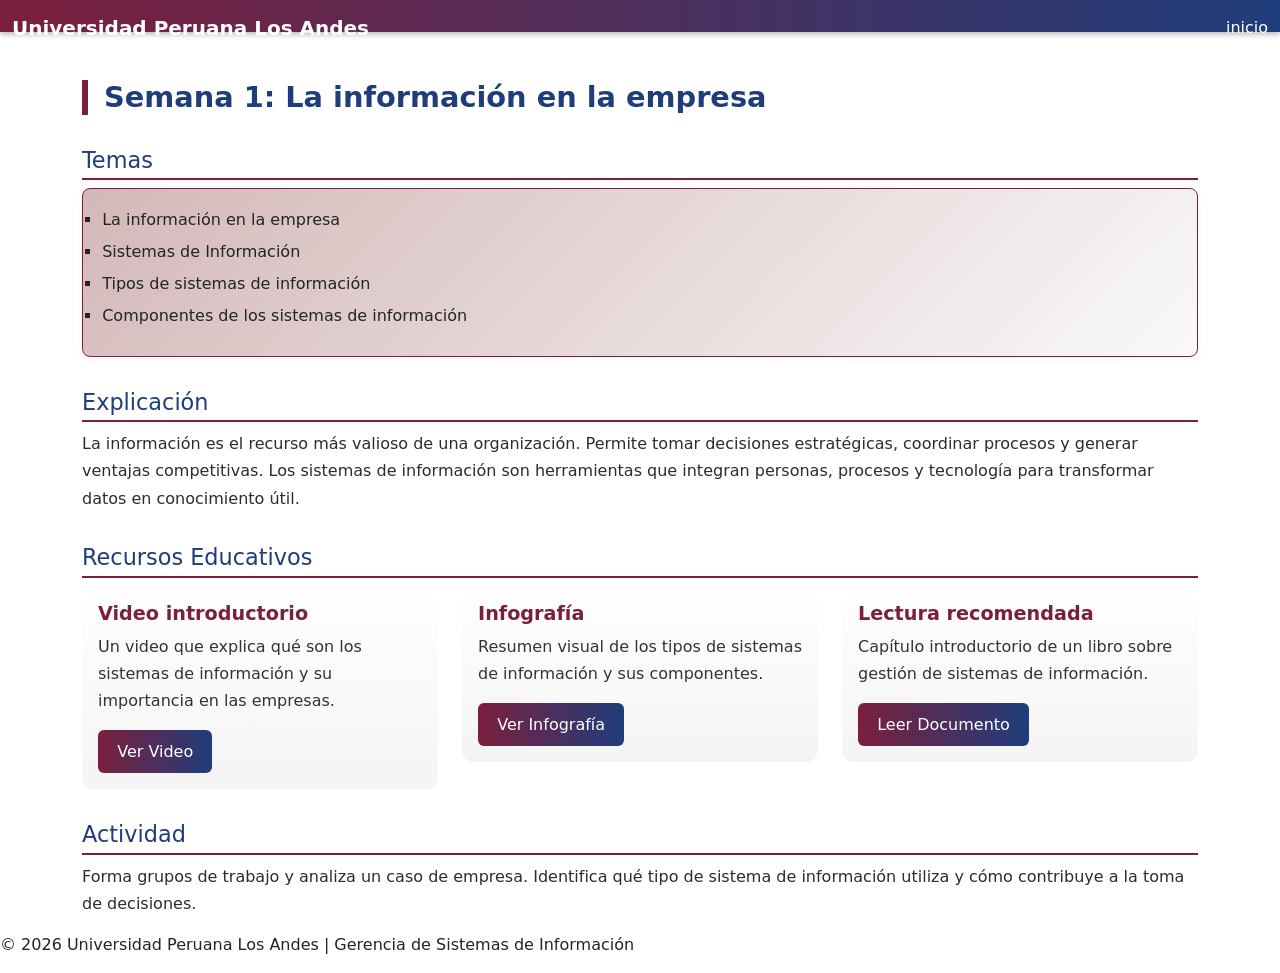
==== semana1.html @ aa7dc340 "gerenia de información my pages" ====
<!DOCTYPE html>
<html lang="es">

<head>
    <meta charset="UTF-8">
    <meta name="viewport" content="width=device-width, initial-scale=1.0">
    <title>Semana 1 - Gerencia de Sistemas de Información</title>
    <link rel="stylesheet" href="css/bootstrap.min.css">
    <link rel="stylesheet" href="estilo_semana.css"> <!-- estilos solo para semanas -->
</head>

<body>
    <!-- Encabezado fijo -->
    <header>
        <nav class="navbar navbar-expand-lg navbar-dark fixed-top">
            <div class="container-fluid">
                <a class="navbar-brand fw-bold" href="index.html">Universidad Peruana Los Andes</a>
                <ul class="navbar-nav ms-auto mb-2 mb-lg-0">

                    <!-- Libros -->
                    <li class="nav-item dropdown">
                    <li><a class="dropdown-item" href="index.html">inicio</a></li>
                    </li>
                </ul>
            </div>
        </nav>
    </header>

    <main class="container mt-5">

        <section id="semana1">
            <h2>Semana 1: La información en la empresa</h2>

            <h3>Temas</h3>
            <ul>
                <li>La información en la empresa</li>
                <li>Sistemas de Información</li>
                <li>Tipos de sistemas de información</li>
                <li>Componentes de los sistemas de información</li>
            </ul>

            <h3>Explicación</h3>
            <p>
                La información es el recurso más valioso de una organización. Permite tomar decisiones estratégicas,
                coordinar procesos y generar ventajas competitivas. Los sistemas de información son herramientas que
                integran personas, procesos y tecnología para transformar datos en conocimiento útil.
            </p>

            <h3>Recursos Educativos</h3>
            <div class="row">
                <!-- Recurso 1: Video -->
                <div class="col-md-4">
                    <div class="card">
                        <div class="card-body">
                            <h5 class="card-title">Video introductorio</h5>
                            <p class="card-text">Un video que explica qué son los sistemas de información y su
                                importancia en las empresas.</p>
                            <a href="https://share.google/6YUGrRlMDFR63fcn0" target="_blank" class="btn btn-custom">Ver
                                Video</a>
                        </div>
                    </div>
                </div>

                <!-- Recurso 2: Infografía -->
                <div class="col-md-4">
                    <div class="card">
                        <div class="card-body">
                            <h5 class="card-title">Infografía</h5>
                            <p class="card-text">Resumen visual de los tipos de sistemas de información y sus
                                componentes.</p>
                            <a href="https://www.researchgate.net/figure/Tipos-de-sistemas-de-informacion_fig1_328"
                                target="_blank" class="btn btn-custom">Ver Infografía</a>
                        </div>
                    </div>
                </div>

                <!-- Recurso 3: Lectura -->
                <div class="col-md-4">
                    <div class="card">
                        <div class="card-body">
                            <h5 class="card-title">Lectura recomendada</h5>
                            <p class="card-text">Capítulo introductorio de un libro sobre gestión de sistemas de
                                información.</p>
                            <a href="https://www.academia.edu/3675432/Introduccion_a_los_Sistemas_de_Informacion"
                                target="_blank" class="btn btn-custom">Leer Documento</a>
                        </div>
                    </div>
                </div>
            </div>

            <h3>Actividad</h3>
            <p>
                Forma grupos de trabajo y analiza un caso de empresa. Identifica qué tipo de sistema de información
                utiliza y cómo contribuye a la toma de decisiones.
            </p>
        </section>
    </main>

    <footer>
        <p>&copy; 2026 Universidad Peruana Los Andes | Gerencia de Sistemas de Información</p>
    </footer>

    <script src="js/bootstrap.bundle.min.js"></script>
</body>

</html>
---- estilo_semana.css ----
/* Estilos exclusivos para las páginas de semanas */
:root {
    --color-guindo: #7b1f3d;
    --color-azul: #1f3d7b;
    --color-negro: #000000;
    --color-blanco: #ffffff;
    --color-gris: #f4f4f4;
    --color-gris-oscuro: #2c2c2c;
}

/* Encabezado de cada semana */
#semana1 h2,
#semana2 h2,
#semana3 h2,
#semana4 h2,
#semana5 h2,
#semana6 h2,
#semana7 h2,
#semana8 h2,
#semana9 h2,
#semana10 h2,
#semana11 h2,
#semana12 h2,
#semana13 h2,
#semana14 h2,
#semana15 h2,
#semana16 h2 {
    color: var(--color-azul);
    border-left: 6px solid var(--color-guindo);
    padding-left: 1rem;
    margin-bottom: 1.5rem;
    font-size: 1.8rem;
    font-weight: bold;
    box-shadow: 0 2px 6px rgba(255, 255, 255, 0.1);


}

header {
    background: linear-gradient(90deg, var(--color-guindo), var(--color-azul));
    color: var(--color-blanco);
    padding: 1rem 2rem;
    box-shadow: 0 2px 6px rgba(0, 0, 0, 0.3);
}

/* Listas de temas */
section ul {
    background: linear-gradient(135deg, #d4b8b8, #f9f9f9);
    border: 1px solid var(--color-guindo);
    border-radius: 8px;
    padding: 1.2rem;
    list-style-type: square;
    box-shadow: 0 2px 8px rgba(188, 167, 167, 0.1);
}

section ul li {
    margin-bottom: 0.5rem;
    transition: color 0.3s ease;
}

section ul li:hover {
    color: var(--color-guindo);
    font-weight: 500;
}

/* Tarjetas de recursos educativos */
.card {
    border: none;
    border-radius: 12px;
    overflow: hidden;
    transition: transform 0.3s ease, box-shadow 0.3s ease;
    background: linear-gradient(180deg, #ffffff, #f4f4f4);
}

.card:hover {
    transform: translateY(-8px);
    box-shadow: 0 6px 16px rgba(0, 0, 0, 0.25);
}

.card-title {
    color: var(--color-guindo);
    font-weight: bold;
    font-size: 1.2rem;
}

.card-text {
    color: #333;
}

/* Botón personalizado para recursos */
.btn-custom {
    background: linear-gradient(90deg, var(--color-guindo), var(--color-azul));
    color: var(--color-blanco);
    border: none;
    border-radius: 6px;
    padding: 0.6rem 1.2rem;
    font-weight: 500;
    transition: all 0.3s ease;
}

.btn-custom:hover {
    background: linear-gradient(90deg, var(--color-azul), var(--color-guindo));
    color: #ffd700;
    /* dorado para resaltar */
    box-shadow: 0 4px 10px rgba(0, 0, 0, 0.2);
}

/* Actividades */
section h3 {
    margin-top: 2rem;
    color: var(--color-azul);
    font-size: 1.4rem;
    border-bottom: 2px solid var(--color-guindo);
    padding-bottom: 0.3rem;
}

section p {
    font-size: 1rem;
    line-height: 1.7;
    color: #2c2c2c;
}
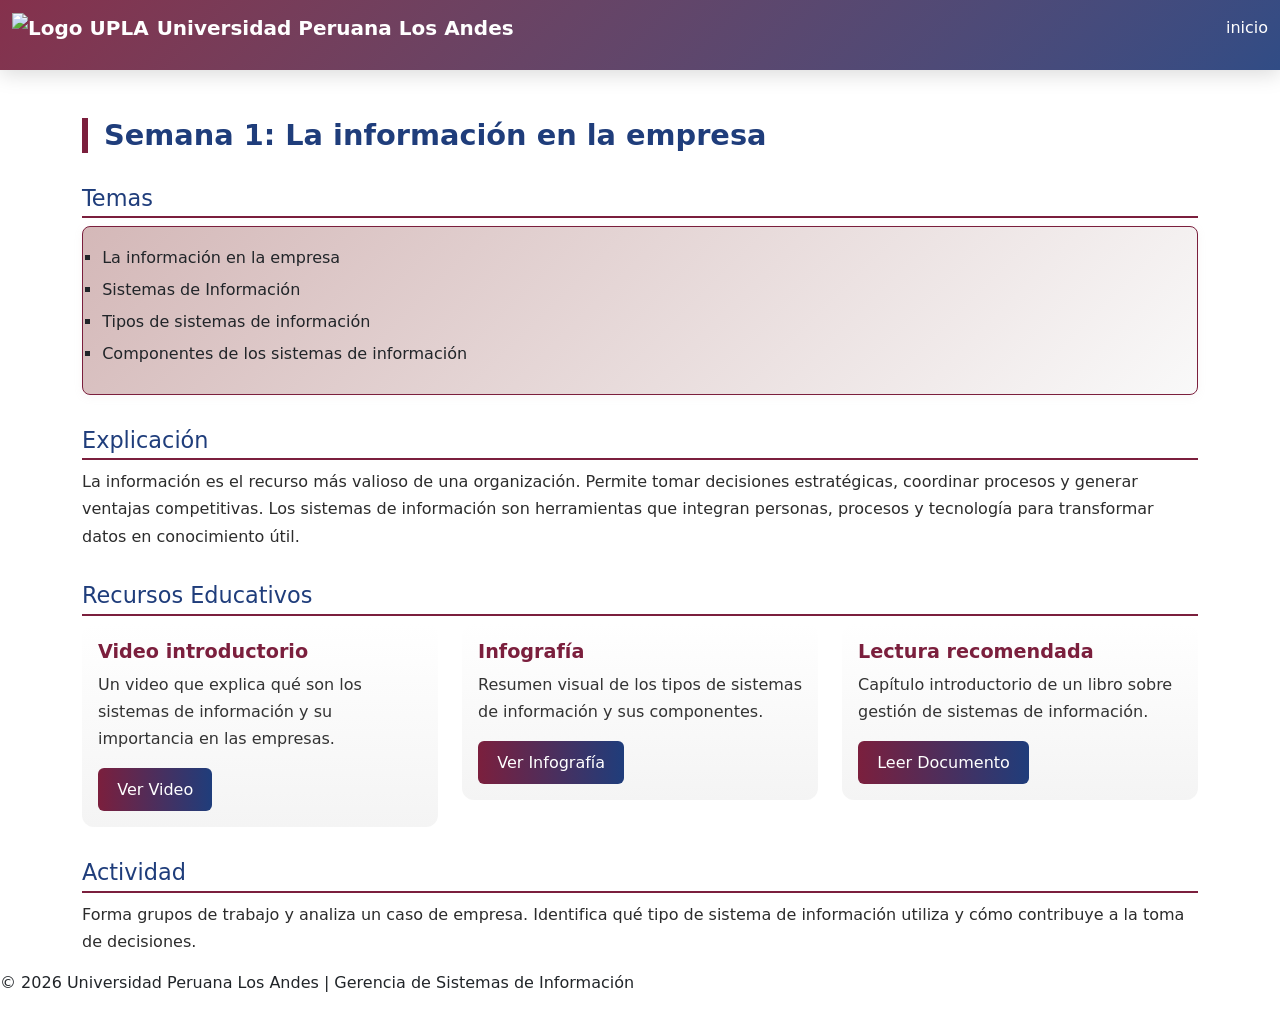
==== commit c287a2cb: "Update semana1.html" ====
--- a/semana1.html
+++ b/semana1.html
@@ -14,7 +14,11 @@
     <header>
         <nav class="navbar navbar-expand-lg navbar-dark fixed-top">
             <div class="container-fluid">
-                <a class="navbar-brand fw-bold" href="index.html">Universidad Peruana Los Andes</a>
+                <!-- Bloque de Marca: Logo + Nombre alineados verticalmente -->
+            <a class="navbar-brand fw-bold d-flex align-items-center gap-2" href="index.html">
+                <img src="img/logo-upla.png" alt="Logo UPLA" class="navbar-logo">
+                <span>Universidad Peruana Los Andes</span>
+            </a>
                 <ul class="navbar-nav ms-auto mb-2 mb-lg-0">
 
                     <!-- Libros -->
@@ -103,4 +107,4 @@
     <script src="js/bootstrap.bundle.min.js"></script>
 </body>
 
-</html>+</html>
--- a/estilo_semana.css
+++ b/estilo_semana.css
@@ -35,13 +35,40 @@
 
 
 }
+header {
+    /* Posicionamiento Fijo (Mantiene su espacio en el flujo de la página) */
+    position: sticky;
+    top: 0;
+    z-index: 1000;
+    
+    /* Dimensiones y Espaciado Adaptativo */
+    min-height: 70px;
+    padding: 0.8rem 5%; /* % para mejor adaptabilidad en pantallas grandes */
+    
+    /* Estructura y Alineación (Flexbox) */
+    display: flex;
+    justify-content: space-between;
+    align-items: center;
+    gap: 1.5rem;
+    
+    /* Fondo con degradado institucional usando canales alfa para habilitar el blur */
+    /* Nota: Si tus variables son sólidas, puedes usar color-mix() para darles transparencia */
+    background: linear-gradient(
+        135deg, 
+        color-mix(in srgb, var(--color-guindo) 92%, transparent), 
+        color-mix(in srgb, var(--color-azul) 92%, transparent)
+    );
+    color: var(--color-blanco);
+    
+    /* Efectos Visuales Modernos (Cristal / Esmerilado) */
+    box-shadow: 0 4px 20px rgba(0, 0, 0, 0.15);
+    -webkit-backdrop-filter: blur(10px); /* Soporte obligatorio para Apple/Safari */
+    backdrop-filter: blur(10px); 
+    
+    /* Rendimiento y Accesibilidad */
+    transition: background-color 0.3s ease, padding 0.3s ease;
+}
 
-header {
-    background: linear-gradient(90deg, var(--color-guindo), var(--color-azul));
-    color: var(--color-blanco);
-    padding: 1rem 2rem;
-    box-shadow: 0 2px 6px rgba(0, 0, 0, 0.3);
-}
 
 /* Listas de temas */
 section ul {
@@ -118,4 +145,4 @@
     font-size: 1rem;
     line-height: 1.7;
     color: #2c2c2c;
-}+}
